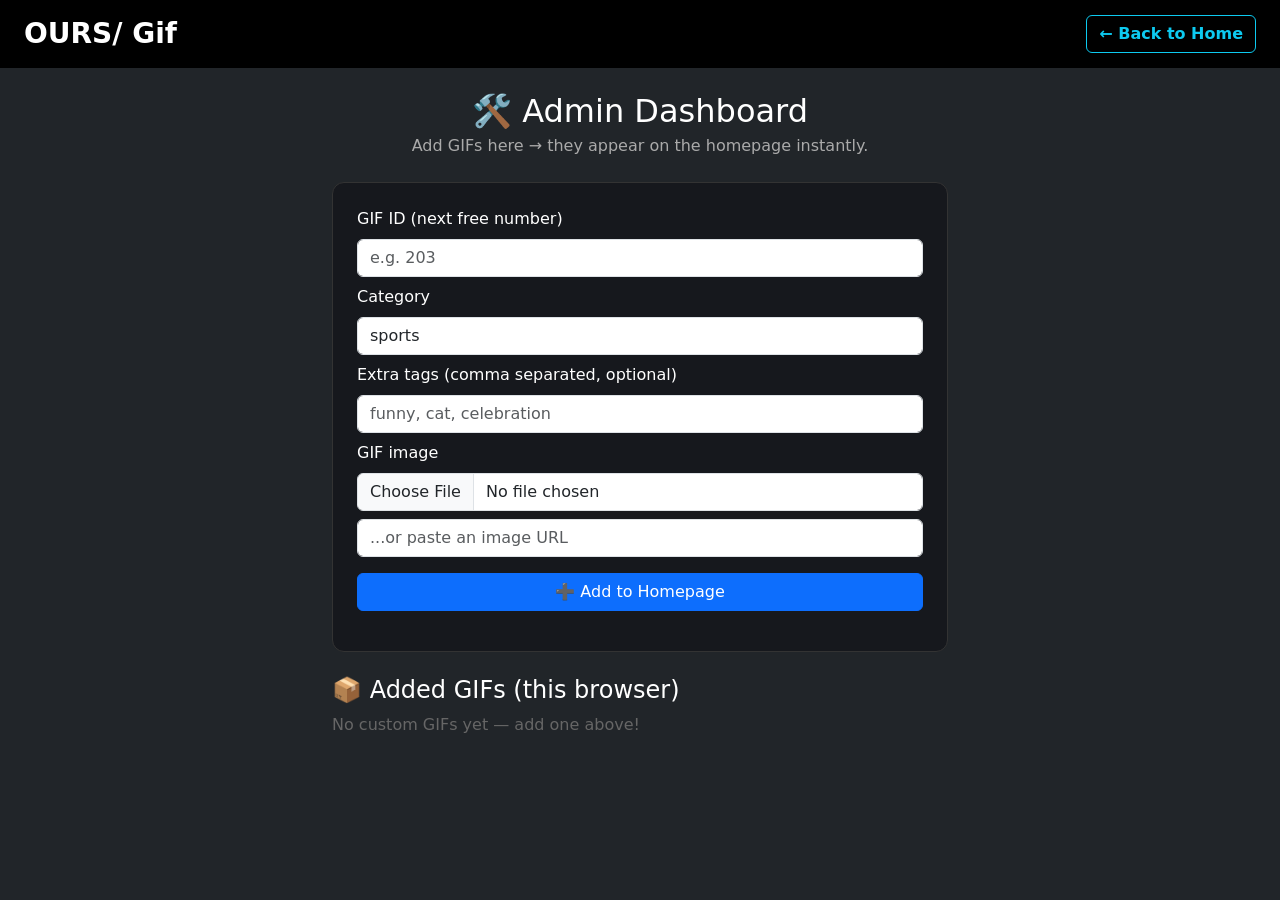
==== dashboard.html @ 363c48a6 "Add files via upload This is an exceptional Gif website, Your enjoy time of it" ====
<!DOCTYPE html>
<html lang="en">
<head>
    <meta charset="UTF-8">
    <meta name="viewport" content="width=device-width, initial-scale=1.0">
    <link href="https://cdn.jsdelivr.net/npm/bootstrap@5.3.0/dist/css/bootstrap.min.css" rel="stylesheet">
    <link href="style.css" rel="stylesheet">
    <title>OURS / Gif — 🛠️ Dashboard</title>
<base target="_blank">
</head>
<body class="bg-dark text-white">
    <nav class="navbar navbar-dark bg-black py-2 px-4">
        <a class="navbar-brand fw-bold fs-3" href="index.html">OURS/ Gif</a>
        <a class="btn btn-outline-info fw-bold" href="index.html">← Back to Home</a>
    </nav>

    <div class="container py-4" style="max-width:640px;">
        <h2 class="text-center mb-1">🛠️ Admin Dashboard</h2>
        <p class="text-center mb-4" style="color:#aaa;">Add GIFs here → they appear on the homepage instantly.</p>

        <div class="creator-panel" style="display:block; max-width:100%;">
            <div class="mb-2">
                <label class="form-label">GIF ID (next free number)</label>
                <input type="number" id="dash-id" class="form-control" placeholder="e.g. 203">
            </div>
            <div class="mb-2">
                <label class="form-label">Category</label>
                <select id="dash-cat" class="form-control">
                    <option>sports</option><option>animals</option><option>memes</option>
                    <option>happy</option><option>sad</option><option>love</option>
                    <option>anime</option><option>gaming</option><option>music</option>
                    <option>cartoons</option><option>movies</option><option>nature</option>
                </select>
            </div>
            <div class="mb-2">
                <label class="form-label">Extra tags (comma separated, optional)</label>
                <input type="text" id="dash-tags" class="form-control" placeholder="funny, cat, celebration">
            </div>
            <div class="mb-3">
                <label class="form-label">GIF image</label>
                <input type="file" id="dash-file" class="form-control mb-2" accept="image/gif,image/webp,image/png,image/jpeg">
                <input type="text" id="dash-url" class="form-control" placeholder="...or paste an image URL">
            </div>
            <button class="btn btn-primary w-100" onclick="addGif()">➕ Add to Homepage</button>
            <p id="dash-status" class="text-center mt-2" style="color:#aaa; font-size:14px;"></p>
        </div>

        <h4 class="mt-4 mb-2">📦 Added GIFs (this browser)</h4>
        <div id="dash-list"></div>
    </div>

    <script>
        /* ===== IndexedDB storage (handles BIG files, unlike localStorage) ===== */
        const MAX_MB = 20;
        const idb = {
            db: null,
            open() {
                return new Promise((res, rej) => {
                    const r = indexedDB.open('oursgif-db', 1);
                    r.onupgradeneeded = () => r.result.createObjectStore('gifs', { keyPath: 'id' });
                    r.onsuccess = () => { idb.db = r.result; res(); };
                    r.onerror = () => rej(r.error);
                });
            },
            all() { return new Promise(res => {
                const t = idb.db.transaction('gifs').objectStore('gifs').getAll();
                t.onsuccess = () => res(t.result || []);
            }); },
            put(g) { return new Promise(res => {
                const t = idb.db.transaction('gifs', 'readwrite').objectStore('gifs').put(g);
                t.onsuccess = res;
            }); },
            del(id) { return new Promise(res => {
                const t = idb.db.transaction('gifs', 'readwrite').objectStore('gifs').delete(id);
                t.onsuccess = res;
            }); }
        };

        // Migrate old localStorage items (if any) into IndexedDB, once
        async function migrate() {
            const old = JSON.parse(localStorage.getItem('customGifs') || '[]');
            for (const g of old) await idb.put(g);
            if (old.length) localStorage.removeItem('customGifs');
        }

        async function init() {
            await idb.open();
            await migrate();
            renderList();
        }

        async function addGif() {
            const id = document.getElementById('dash-id').value.trim();
            const cat = document.getElementById('dash-cat').value;
            const tags = document.getElementById('dash-tags').value.split(',').map(t => t.trim().toLowerCase()).filter(Boolean);
            const url = document.getElementById('dash-url').value.trim();
            const file = document.getElementById('dash-file').files[0];
            const status = document.getElementById('dash-status');

            if (!id) { status.textContent = '❌ Enter an ID.'; return; }
            if (!url && !file) { status.textContent = '❌ Provide a file or URL.'; return; }

            const save = async (src) => {
                // Validate the image actually loads before saving
                const valid = await new Promise(res => {
                    const test = new Image();
                    test.onload = () => res(true);
                    test.onerror = () => res(false);
                    test.src = src;
                });
                if (!valid) {
                    status.style.color = '#ff5555';
                    status.textContent = '❌ That image would not load. Use "Copy image address" from the GIF (direct .gif/.webp link), or upload the file.';
                    return;
                }
                await idb.put({ id, cat, tags, src });
                status.style.color = '#28a745';
                status.textContent = '✅ Added ID ' + id + ' — check the homepage!';
                ['dash-id','dash-tags','dash-url','dash-file'].forEach(i => document.getElementById(i).value = '');
                renderList();
            };

            if (file) {
                if (file.size > MAX_MB * 1024 * 1024) {
                    status.style.color = '#ff5555';
                    status.textContent = '❌ Too big (max ' + MAX_MB + 'MB). Tip: compress at ezgif.com, or use a URL.';
                    return;
                }
                const reader = new FileReader();
                reader.onload = e => save(e.target.result);
                reader.readAsDataURL(file);
            } else await save(url);
        }

        async function removeGif(id) {
            await idb.del(id);
            renderList();
        }

        async function renderList() {
            const gifs = await idb.all();
            document.getElementById('dash-list').innerHTML = gifs.length ? gifs.map(g => `
                <div class="d-flex align-items-center gap-3 mb-2 p-2" style="background:#16181d; border-radius:8px;">
                    <img src="${g.src}" style="height:48px; width:64px; object-fit:cover; border-radius:6px;">
                    <div style="flex:1;"><b>ID: ${g.id}</b> · ${g.cat} ${g.tags && g.tags.length ? '· ' + g.tags.join(', ') : ''}</div>
                    <button class="btn btn-sm btn-danger" onclick="removeGif('${g.id}')">🗑️</button>
                </div>`).join('')
                : '<p style="color:#666;">No custom GIFs yet — add one above!</p>';
        }
        init();
    </script>
</body>
</html>
---- style.css ----
/* Styling for GIPHY-style Mega Menu */
.mega-dropdown {
  background: linear-gradient(135deg, #1b70fe 0%, #00aaff 100%) !important;
  border-radius: 0 0 8px 8px !important;
  margin-top: 0 !important;
  position: absolute;
  left: 0;
  right: 0;
}

/* Category links in the dropdown grid */
.mega-link {
  display: block;
  color: #ffffff;
  font-weight: 700;
  font-size: 1.1rem;
  text-decoration: none;
  padding: 8px 0;
  transition: opacity 0.2s ease, transform 0.2s ease;
  cursor: pointer;
}

.mega-link:hover {
  color: #ffffff;
  opacity: 0.8;
  transform: translateX(4px);
}

/* Pointer arrow under active button */
.dropdown-toggle.show::after {
  content: '';
  position: absolute;
  bottom: -9px;
  left: 20px;
  border-left: 8px solid transparent;
  border-right: 8px solid transparent;
  border-bottom: 8px solid #1b70fe;
  display: block;
  width: 0;
  height: 0;
}

/* ===== Grid ===== */
.grid-container {
  display: grid;
  grid-template-columns: repeat(4, 1fr);
  gap: 20px;
  padding: 20px;
}

/* Styling for the card containers (dark, matches bg-dark theme) */
.grid-card {
  display: flex;
  flex-direction: column;
  background: #1a1a1a;
  border-radius: 8px;
  border: 1px solid #333;
  overflow: hidden;
}

.media-item {
  width: 100%;
  height: 200px;
  object-fit: cover;
}

/* ID Label Styling */
.item-id-label {
  padding: 8px;
  font-size: 14px;
  font-family: sans-serif;
  color: #aaa;
  background: #111;
  text-align: center;
  border-top: 1px solid #333;
}

/* Responsive design */
@media (max-width: 1024px) {
  .grid-container { grid-template-columns: repeat(2, 1fr); }
}
@media (max-width: 600px) {
  .grid-container { grid-template-columns: 1fr; }
  #search-bar { width: 90%; }
}

/* ===== Search bar ===== */
.search-wrapper {
  padding: 20px;
  text-align: center;
}
#search-bar {
  width: 50%;
  padding: 10px 15px;
  font-size: 16px;
  border: 2px solid #333;
  border-radius: 25px;
  outline: none;
  background: #1a1a1a;
  color: #fff;
}
#search-bar:focus {
  border-color: #007BFF;
}

/* ===== Copy button on each card ===== */
.copy-btn {
  padding: 8px;
  font-size: 14px;
  font-family: sans-serif;
  font-weight: 600;
  color: #fff;
  background: #1b70fe;
  border: none;
  border-top: 1px solid #333;
  cursor: pointer;
  transition: background 0.2s ease;
}
.copy-btn:hover {
  background: #00aaff;
}
.copy-btn.copied {
  background: #28a745;
}

/* ===== GIF Creator panel ===== */
.creator-panel {
  max-width: 560px;
  margin: 20px auto;
  padding: 24px;
  background: #16181d;
  border: 1px solid #333;
  border-radius: 12px;
}
.creator-controls label { color: #ccc; font-size: 14px; }

/* ===== Theater ===== */
.theater {
  display: none;
  position: fixed;
  inset: 0;
  background: rgba(0,0,0,0.92);
  z-index: 1050;
  flex-direction: column;
  align-items: center;
  justify-content: center;
  gap: 14px;
  padding: 20px;
}
.theater-img {
  max-width: 90vw;
  max-height: 65vh;
  border-radius: 12px;
  border: 1px solid #333;
  object-fit: contain;
  background: #000;
}
.theater-id { color: #aaa; font-size: 15px; }
.theater-actions { display: flex; gap: 10px; flex-wrap: wrap; justify-content: center; }
.theater-close {
  position: absolute;
  top: 18px; right: 24px;
  background: none; border: none;
  color: #fff; font-size: 30px;
  cursor: pointer;
}
.theater-close:hover { color: #00ccff; }

/* ===== Toast ===== */
.toast-msg {
  position: fixed;
  bottom: 26px; left: 50%;
  transform: translateX(-50%) translateY(80px);
  background: #1b70fe;
  color: #fff;
  padding: 10px 22px;
  border-radius: 25px;
  font-weight: 600;
  opacity: 0;
  transition: all 0.3s ease;
  z-index: 2000;
  pointer-events: none;
}
.toast-msg.show {
  opacity: 1;
  transform: translateX(-50%) translateY(0);
}

/* Cards feel clickable */
.grid-card { cursor: pointer; }

/* Highlight trending ID labels */
.item-id-label { font-weight: 600; }

/* ===== Battle ===== */
.battle-img { height: 200px; object-fit: cover; cursor: pointer; transition: transform 0.15s ease; border: 2px solid transparent; }
.battle-side:hover .battle-img { transform: scale(1.04); border-color: #00ccff; }

/* ===== Memory ===== */
.memory-grid {
  display: grid;
  grid-template-columns: repeat(4, 1fr);
  gap: 10px;
}
.mem-tile {
  position: relative;
  aspect-ratio: 1;
  background: #222;
  border: 1px solid #444;
  border-radius: 8px;
  cursor: pointer;
  overflow: hidden;
  display: flex;
  align-items: center;
  justify-content: center;
}
.mem-img { width: 100%; height: 100%; object-fit: cover; }
.mem-back { font-size: 28px; }

/* ===== Premium shop ===== */
.premium-card {
  background: #16181d; border: 1px solid #ffd70033; border-radius: 10px;
  overflow: hidden; text-align: center; position: relative;
}
.premium-img { font-size: 64px; padding: 30px 0; background: radial-gradient(circle, #2a2a1a, #111); }
.premium-price { color: #ffd700; font-weight: 700; padding: 6px; font-size: 18px; }
.owned-tag { color: #28a745; font-weight: 700; padding: 8px; }
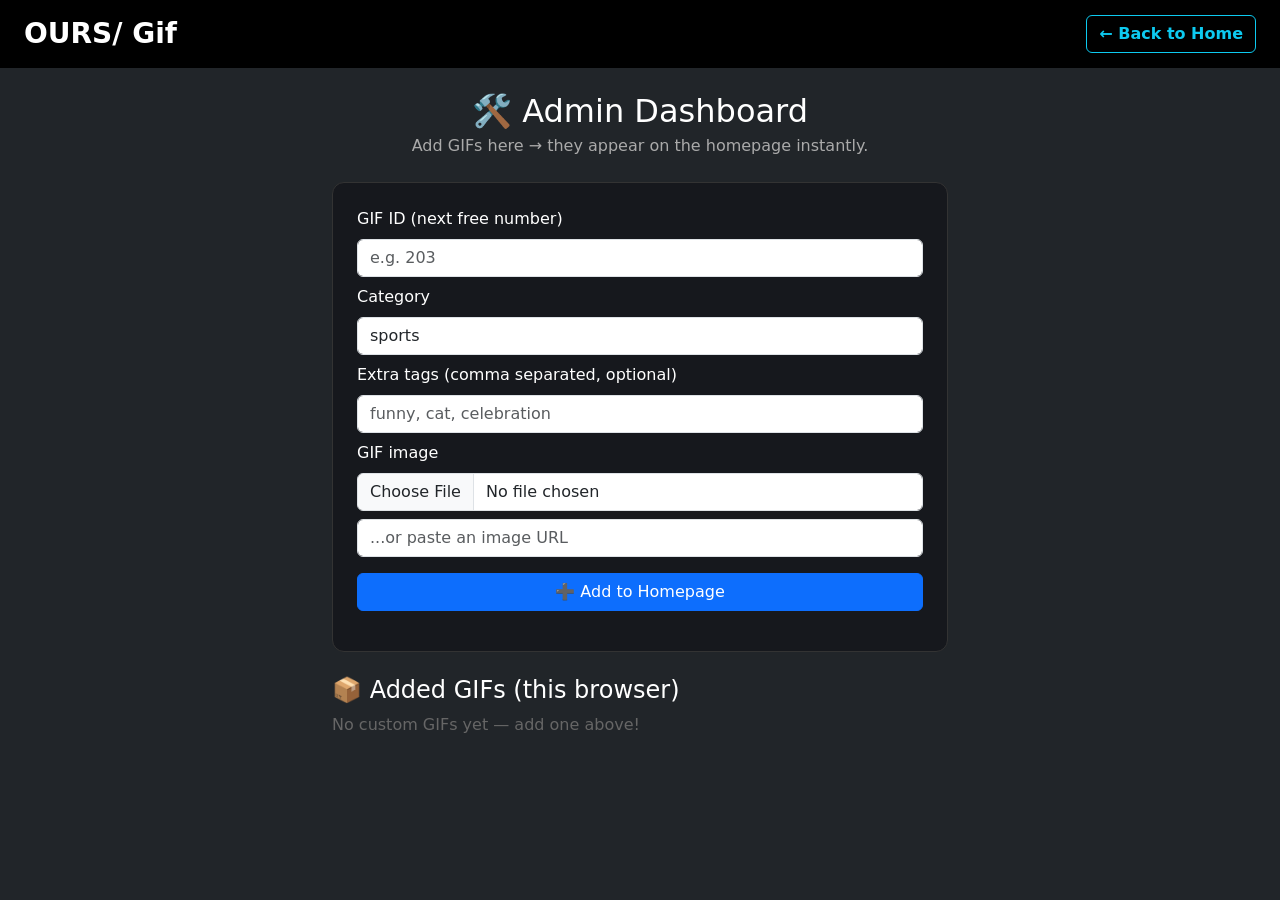
==== commit e78c1875: "Add async Google syndication script to dashboard" ====
--- a/dashboard.html
+++ b/dashboard.html
@@ -149,5 +149,7 @@
         }
         init();
     </script>
+  <script async src="https://googlesyndication.com" crossorigin="anonymous"></script>
+
 </body>
-</html>+</html>
